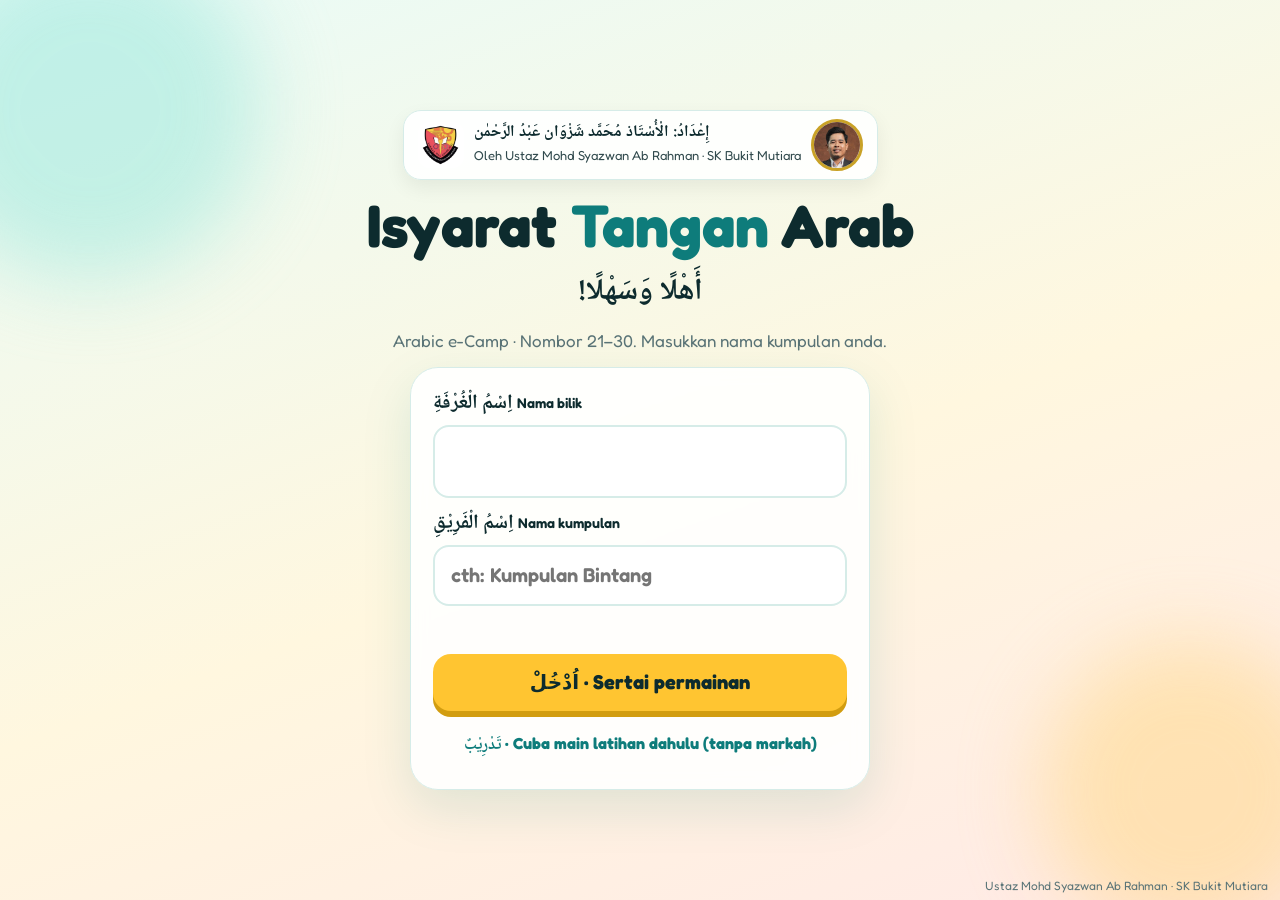
==== index.html @ 4a8fffb6 "Reka bentuk elegan, litar lumba, gambar Ustaz, arahan Arab Co-Authored-By: Claude Opus 5.5 <noreply@" ====
<!DOCTYPE html>
<html lang="ms">
<head>
<meta charset="utf-8">
<meta name="viewport" content="width=device-width,initial-scale=1,viewport-fit=cover">
<meta name="apple-mobile-web-app-capable" content="yes">
<title>Isyarat Tangan Arab</title>
<link href="https://fonts.googleapis.com/css2?family=Fredoka:wght@500;600;700&family=Noto+Naskh+Arabic:wght@600;700&display=swap" rel="stylesheet">
<style>
:root{--ink:#0d2b2e;--teal:#0e7c7b;--teal2:#14a3a0;--sun:#ffc531;--coral:#ff5d5d;--ok:#1fb86a;--line:#d6ece8;--mut:#5a7477;--sky:#3d7bfd}
*{box-sizing:border-box;min-width:0;-webkit-tap-highlight-color:transparent}
html,body{margin:0;height:100%;overflow:hidden}
body{background:linear-gradient(160deg,#e9fbf7 0%,#fff7df 55%,#ffe9e6 100%);color:var(--ink);font:17px/1.45 Fredoka,system-ui,sans-serif;user-select:none;-webkit-user-select:none}
button{font:inherit;cursor:pointer;border:0;color:inherit}
.ar{font-family:"Noto Naskh Arabic","Geeza Pro",serif;direction:rtl;font-weight:700}
.scr{position:fixed;inset:0;display:none;padding:env(safe-area-inset-top) env(safe-area-inset-right) env(safe-area-inset-bottom) env(safe-area-inset-left)}
.scr.on{display:flex;flex-direction:column;animation:fade .4s ease}
@keyframes fade{from{opacity:0;transform:scale(.98)}}
.center{flex:1;display:flex;flex-direction:column;align-items:center;justify-content:center;text-align:center;padding:20px;gap:14px;overflow:auto}
.blob{position:fixed;border-radius:50%;filter:blur(40px);opacity:.55;z-index:-1;animation:drift 14s ease-in-out infinite alternate}
@keyframes drift{to{transform:translate(40px,-30px) scale(1.15)}}
.logo{font-size:clamp(34px,6vw,60px);font-weight:700;line-height:1.05;margin:0}
.logo span{color:var(--teal)}
.sub{color:var(--mut);margin:0;max-width:520px}
.card{background:#ffffffe6;border:1px solid var(--line);border-radius:28px;padding:22px;box-shadow:0 18px 50px #0e7c7b22;width:min(460px,100%);display:grid;gap:12px;backdrop-filter:blur(8px)}
label{font-weight:600;text-align:left;display:grid;gap:6px}
input{font:inherit;font-size:20px;padding:14px 16px;border-radius:16px;border:2px solid var(--line);background:#fff;width:100%;text-transform:none}
input:focus{outline:3px solid var(--sun);border-color:var(--sun)}
#inBilik{text-transform:uppercase;letter-spacing:3px;text-align:center;font-weight:700;font-size:28px}
.btn{background:var(--teal);color:#fff;border-radius:18px;padding:14px 26px;min-height:56px;font-weight:700;font-size:20px;box-shadow:0 6px 0 #09595a;transition:transform .08s}
.btn:active{transform:translateY(4px);box-shadow:0 2px 0 #09595a}
.btn.sun{background:var(--sun);color:var(--ink);box-shadow:0 6px 0 #d29d10}
.btn.link{background:none;box-shadow:none;color:var(--teal);font-size:16px;min-height:44px;padding:6px}
.err{color:var(--coral);font-weight:600;min-height:24px}
.chip{display:inline-flex;gap:8px;align-items:center;background:#fff;border:1px solid var(--line);border-radius:999px;padding:6px 14px;font-weight:600}
/* waiting */
.wait-cam{width:min(420px,90vw);aspect-ratio:4/3;border-radius:24px;overflow:hidden;position:relative;background:#0d2b2e;box-shadow:0 14px 40px #0003}
.pulse{width:14px;height:14px;border-radius:50%;background:var(--ok);animation:pl 1.2s infinite}
@keyframes pl{50%{transform:scale(1.6);opacity:.4}}
.howto{display:grid;grid-template-columns:repeat(3,minmax(0,1fr));gap:10px;width:min(720px,100%)}
.howto div{background:#fff;border-radius:20px;padding:12px;border:1px solid var(--line);font-size:15px}
.howto b{display:block;font-size:17px}
.howto i{font-style:normal;font-size:34px;display:block}
/* play */
.hud{display:flex;gap:8px;align-items:center;padding:10px 12px;flex-wrap:wrap}
.hud .chip b{color:var(--teal)}
.tbar{flex:1;min-width:120px;height:14px;border-radius:999px;background:#ffffffaa;overflow:hidden;border:1px solid var(--line)}
.tbar i{display:block;height:100%;width:100%;background:linear-gradient(90deg,var(--ok),var(--teal2));transition:width .12s linear}
.tbar.low i{background:linear-gradient(90deg,var(--coral),#ff9a5d)}
.iconbtn{background:#fff;border:1px solid var(--line);border-radius:14px;min-width:46px;min-height:44px;font-size:20px}
.stagewrap{flex:1;padding:0 12px 12px;display:flex;min-height:0}
#stage{position:relative;flex:1;border-radius:28px;overflow:hidden;background:#0d2b2e;box-shadow:0 18px 50px #0003;touch-action:none}
#stage video{position:absolute;inset:0;width:100%;height:100%;object-fit:cover;transform:scaleX(-1);opacity:.92}
#stage canvas{position:absolute;inset:0;width:100%;height:100%;pointer-events:none}
#stage::after{content:"";position:absolute;inset:0;pointer-events:none;background:radial-gradient(ellipse at center,transparent 55%,#0d2b2e55 100%)}
#layer{position:absolute;inset:0;z-index:2}
.qtop{position:absolute;left:50%;top:12px;transform:translateX(-50%);background:#fffffff0;border-radius:24px;padding:10px 22px;text-align:center;box-shadow:0 10px 30px #0003;max-width:92%;animation:drop .45s cubic-bezier(.3,1.5,.6,1)}
@keyframes drop{from{transform:translate(-50%,-30px);opacity:0}}
.qtop .lbl{font-size:15px;font-weight:600;color:var(--mut);display:flex;gap:8px;justify-content:center;align-items:center}
.qtop .lbl em{font-style:normal;background:var(--sun);color:var(--ink);border-radius:999px;padding:1px 10px}
.qtop .ar{font-size:clamp(30px,4.8vw,52px);line-height:1.35}
.qtop .num{font-size:clamp(48px,8vw,84px);font-weight:700;color:var(--teal);line-height:1}
.qtop .rm{color:var(--mut);font-size:16px}
.say{background:#e6f6f3;color:var(--teal);border-radius:999px;padding:4px 14px;min-height:38px;font-weight:600;font-size:15px;margin-top:4px}
/* abcd */
.abcd{position:absolute;left:3%;right:3%;bottom:3%;display:grid;grid-template-columns:repeat(2,minmax(0,1fr));gap:2.2%}
.op{background:#ffffffeb;border:4px solid #ffffff;border-radius:22px;padding:8px 12px;display:flex;align-items:center;gap:12px;box-shadow:0 8px 20px #0003;transition:transform .15s,border-color .15s;min-height:clamp(70px,13vh,110px)}
.op .k{flex:none;width:clamp(50px,7vw,70px);height:clamp(50px,7vw,70px);border-radius:16px;background:var(--c);color:#fff;display:grid;place-items:center;font-weight:700;line-height:1;text-align:center;font-size:clamp(22px,3vw,30px)}
.op .k small{display:block;font-size:12px;font-weight:600}
.op .ar{flex:1;font-size:clamp(22px,3.2vw,36px);text-align:center;line-height:1.3}
.op.hv{transform:scale(1.05);border-color:var(--sun)}
.op.good{border-color:var(--ok);background:#e8faf0;transform:scale(1.06)}
.op.bad{border-color:var(--coral);background:#fff0f0}
.op.dim{opacity:.35}
.holdbub{position:absolute;right:16px;top:50%;transform:translateY(-70%);width:110px;height:110px}
.holdbub .n{position:absolute;inset:0;display:grid;place-items:center;font-size:44px;font-weight:700;color:#fff;text-shadow:0 2px 6px #0007}
.downtip{position:absolute;left:50%;top:46%;transform:translate(-50%,-50%);background:var(--sun);border-radius:999px;padding:10px 22px;font-weight:700;font-size:20px;box-shadow:0 8px 20px #0003;white-space:nowrap;animation:bob 1s ease-in-out infinite alternate}
@keyframes bob{to{transform:translate(-50%,-40%)}}
/* drag */
.box{position:absolute;border:5px dashed #ffffffdd;border-radius:28px;background:#0e7c7b55;display:grid;place-items:center;text-align:center;color:#fff;font-weight:700;transition:background .2s,transform .2s;backdrop-filter:blur(2px)}
.box.hot{background:#ffc53188;transform:scale(1.05);border-color:var(--sun)}
.box.good{background:#1fb86aaa;border-style:solid}
.box.bad{background:#ff5d5daa;border-style:solid}
.box span{font-size:16px;opacity:.95}
.dcard{position:absolute;border-radius:22px;background:linear-gradient(160deg,#fff,#eef8f6);border:4px solid #fff;box-shadow:0 10px 24px #0004;display:grid;place-items:center;font-weight:700;color:var(--teal);transform:translate(-50%,-50%);transition:box-shadow .15s}
.dcard.grab{box-shadow:0 20px 40px #0006;border-color:var(--sun);transition:none;z-index:5}
.dcard.back{transition:left .35s cubic-bezier(.3,1.4,.6,1),top .35s cubic-bezier(.3,1.4,.6,1)}
/* balloons */
.bal{position:absolute;transform:translate(-50%,-50%);will-change:left,top}
.bal svg{display:block;width:100%;height:auto;overflow:visible}
.bal b{position:absolute;left:0;right:0;top:30%;text-align:center;color:#fff;font-weight:700;text-shadow:0 2px 4px #0005}
.bal.pop{animation:pop .3s ease-out forwards}
@keyframes pop{to{transform:translate(-50%,-50%) scale(1.8);opacity:0}}
.bal.glow svg{filter:drop-shadow(0 0 14px #fff) drop-shadow(0 0 22px var(--sun))}
#cur{position:absolute;width:46px;height:46px;margin:-23px 0 0 -23px;border-radius:50%;border:5px solid var(--sun);background:#ffc53133;z-index:6;pointer-events:none;transition:transform .1s,background .1s;display:none}
#cur.pinch{transform:scale(.65);background:var(--coral);border-color:#fff}
.tips2{position:absolute;left:50%;bottom:12px;transform:translateX(-50%);background:#0d2b2ecc;color:#fff;border-radius:999px;padding:6px 16px;font-size:15px;white-space:nowrap}
/* feedback */
.fbk{position:absolute;inset:0;display:grid;place-items:center;z-index:8;pointer-events:none}
.fbk div{background:#fff;border-radius:30px;padding:18px 34px;text-align:center;box-shadow:0 20px 60px #0005;animation:zoom .5s cubic-bezier(.3,1.6,.6,1)}
@keyframes zoom{from{transform:scale(.3);opacity:0}}
.fbk h2{margin:0;font-size:clamp(36px,6vw,60px);line-height:1}
.fbk .ok{color:var(--ok)}.fbk .no{color:var(--coral)}
.fbk .fms{font-size:18px;font-weight:600;color:var(--mut)}
.qtop .ms{font-size:14px;color:var(--mut);margin-top:-2px}
.fbk p{margin:6px 0 0;font-size:20px;color:var(--mut)}
.count{position:absolute;inset:0;display:grid;place-items:center;z-index:9;background:#0d2b2e99}
.count b{font-size:min(40vw,240px);color:#fff;font-weight:700;text-shadow:0 10px 40px #0008;animation:zoom .6s cubic-bezier(.3,1.6,.6,1)}
.camerr{position:absolute;inset:0;display:grid;place-items:center;color:#fff;text-align:center;padding:24px;z-index:1;font-size:18px}
/* end */
.trophy{font-size:110px;animation:bounce 1.2s ease-in-out infinite alternate}
@keyframes bounce{to{transform:translateY(-14px) rotate(-4deg)}}
.big{font-size:clamp(40px,8vw,72px);font-weight:700;color:var(--teal);line-height:1}
.rank{width:min(460px,100%);display:grid;gap:6px}
.rank div{display:flex;justify-content:space-between;background:#fff;border-radius:14px;padding:8px 14px;border:2px solid var(--line);font-weight:600}
.rank div.me{border-color:var(--sun);background:#fff8e1}
.cred{display:flex;align-items:center;gap:10px;text-align:left}.cred img{width:46px;height:46px;object-fit:contain;background:#fff;border-radius:12px;padding:3px}.cred b{display:block;font-size:15px;line-height:1.2}.cred span{font-size:13px;opacity:.85}
.credj{background:#ffffffe6;border:1px solid #d6ece8;border-radius:18px;padding:8px 14px;color:#0d2b2e;box-shadow:0 8px 20px #0001}
.cred .uimg{width:52px;height:52px;border-radius:50%;object-fit:cover;border:3px solid #c9a227;padding:0;background:none}
#fx{position:fixed;inset:0;pointer-events:none;z-index:20;width:100%;height:100%}
.brandz{position:fixed;right:12px;bottom:calc(6px + env(safe-area-inset-bottom));font-size:12px;color:var(--mut);z-index:1}
@media(max-width:700px){.howto{grid-template-columns:minmax(0,1fr)}}
@media(prefers-reduced-motion:reduce){*{animation:none!important}}
</style>
</head>
<body>
<div class="blob" style="width:340px;height:340px;background:#9ee8dc;left:-80px;top:-60px"></div>
<div class="blob" style="width:300px;height:300px;background:#ffd98a;right:-60px;bottom:-40px;animation-delay:-5s"></div>
<canvas id="fx"></canvas>

<!-- SERTAI -->
<section class="scr on" id="sJoin"><div class="center">
  <div class="cred credj"><img src="lencana.png" alt="Lencana SK Bukit Mutiara" onerror="this.style.display='none'"><div><b class="ar" style="font-size:16px">إِعْدَادُ: الْأُسْتَاذ مُحَمَّد شَزْوَان عَبْدُ الرَّحْمٰن</b><span>Oleh Ustaz Mohd Syazwan Ab Rahman · SK Bukit Mutiara</span></div><img src="ustaz.jpg" alt="Ustaz Mohd Syazwan Ab Rahman" class="uimg" onerror="this.style.display='none'"></div>
  <p class="logo">Isyarat <span>Tangan</span> Arab</p>
  <p class="ar" style="font-size:30px;margin:0">أَهْلًا وَسَهْلًا!</p>
  <p class="sub">Arabic e-Camp · Nombor 21–30. Masukkan nama kumpulan anda.</p>
  <form class="card" id="fJoin">
    <label><span><span class="ar" style="font-size:20px">اِسْمُ الْغُرْفَةِ</span> <small>Nama bilik</small></span><input id="inBilik" maxlength="12" autocomplete="off" required></label>
    <label><span><span class="ar" style="font-size:20px">اِسْمُ الْفَرِيْقِ</span> <small>Nama kumpulan</small></span><input id="inNama" maxlength="20" autocomplete="off" placeholder="cth: Kumpulan Bintang" required></label>
    <div class="err" id="joinErr"></div>
    <button class="btn sun" id="btnJoin" type="submit">اُدْخُلْ · Sertai permainan</button>
    <button class="btn link" type="button" id="btnDemo"><span class="ar">تَدْرِيْبٌ</span> · Cuba main latihan dahulu (tanpa markah)</button>
  </form>
</div></section>

<!-- MENUNGGU -->
<section class="scr" id="sWait"><div class="center">
  <span class="chip"><span class="pulse"></span> <span id="wName"></span> sudah sertai bilik <b id="wBilik"></b></span>
  <h2 class="ar" style="margin:0;font-size:clamp(30px,4.5vw,44px)">اِنْتَظِرْ مِنْ فَضْلِكَ…</h2><p class="sub" style="margin-top:-8px">Tunggu cikgu tekan MULA</p>
  <div class="wait-cam" id="waitCam"></div>
  <p class="sub" id="waitMsg">Sambil menunggu, cuba gerakkan tangan di depan kamera.</p>
  <div class="howto">
    <div><i>☝️✌️</i><b>Soalan ABCD</b>Angkat jari: 1 = A, 2 = B, 3 = C, 4 = D. Tahan sehingga bulatan penuh.</div>
    <div><i>🤏</i><b>Seret ke kotak</b>Cubit ibu jari &amp; telunjuk untuk pegang kad. Bawa ke kotak, kemudian lepaskan.</div>
    <div><i>🎈</i><b>Pecah belon</b>Sentuh belon yang betul dengan hujung jari telunjuk.</div>
  </div>
</div></section>

<!-- MAIN -->
<section class="scr" id="sPlay">
  <div class="hud">
    <span class="chip"><span class="ar">السُّؤَالُ</span> <small>Soalan</small> <b id="hQ">1</b>/<span id="hN">12</span></span>
    <span class="chip"><span class="ar">النِّقَاطُ</span> <small>Mata</small> <b id="hS">0</b></span>
    <span class="chip" id="hStreak" hidden>🔥 <b id="hSt">0</b></span>
    <div class="tbar" id="tbar"><i></i></div>
    <button class="iconbtn" id="bMus" aria-label="Muzik">🎵</button>
  </div>
  <div class="stagewrap"><div id="stage">
    <div class="camerr" id="camErr" hidden></div>
    <canvas id="ov"></canvas>
    <div id="layer"></div>
    <div id="cur"></div>
  </div></div>
</section>

<!-- TAMAT -->
<section class="scr" id="sEnd"><div class="center">
  <div class="trophy" id="eIcon">🏆</div>
  <h2 style="margin:0;font-size:clamp(28px,5vw,44px)" id="eTitle">Tahniah!</h2>
  <div class="big" id="eScore">0</div>
  <p class="sub" id="eSub"></p>
  <div class="rank" id="eRank"></div>
  <p class="sub" id="eNote">Lihat papan markah di hadapan kelas!</p>
</div></section>
<div class="brandz">Ustaz Mohd Syazwan Ab Rahman · SK Bukit Mutiara</div>

<script>
{
/* ================= ASAS ================= */
const $=s=>document.querySelector(s);
const esc=s=>String(s).replace(/[&<>"']/g,c=>({'&':'&amp;','<':'&lt;','>':'&gt;','"':'&quot;',"'":'&#39;'}[c]));
const show=id=>document.querySelectorAll('.scr').forEach(s=>s.classList.toggle('on',s.id===id));
const Q_TIME=25; // saat setiap soalan

const RAW=[[21,"وَاحِدٌ وَعِشْرُونَ","wahid wa 'isyrun"],[22,"اِثْنَانِ وَعِشْرُونَ","ithnan wa 'isyrun"],[23,"ثَلَاثَةٌ وَعِشْرُونَ","thalathah wa 'isyrun"],[24,"أَرْبَعَةٌ وَعِشْرُونَ","arba'ah wa 'isyrun"],[25,"خَمْسَةٌ وَعِشْرُونَ","khamsah wa 'isyrun"],[26,"سِتَّةٌ وَعِشْرُونَ","sittah wa 'isyrun"],[27,"سَبْعَةٌ وَعِشْرُونَ","sab'ah wa 'isyrun"],[28,"ثَمَانِيَةٌ وَعِشْرُونَ","thamaniyah wa 'isyrun"],[29,"تِسْعَةٌ وَعِشْرُونَ","tis'ah wa 'isyrun"],[30,"ثَلَاثُونَ","thalathun"]];
const POOL=RAW.map(([n,ar,rm])=>({n,ar,rm,say:ar.replace(/[ً-ْ]/g,'')}));

function rng(seed){let a=seed>>>0||1;return()=>{a|=0;a=a+0x6D2B79F5|0;let t=Math.imul(a^a>>>15,1|a);t=t+Math.imul(t^t>>>7,61|t)^t;return((t^t>>>14)>>>0)/4294967296}}
function buildQs(seed,count){
  const R=rng(seed),sh=a=>{a=a.slice();for(let i=a.length-1;i>0;i--){const j=Math.floor(R()*(i+1));[a[i],a[j]]=[a[j],a[i]]}return a};
  let p=[];while(p.length<count)p=p.concat(sh(POOL));p=p.slice(0,count);
  for(let i=1;i<p.length;i++)if(p[i].n===p[i-1].n){const j=(i+1)%p.length;[p[i],p[j]]=[p[j],p[i]]}
  const T=['abcd','seret','belon'];
  return p.map((a,i)=>{
    const type=T[i%3],k={abcd:3,seret:2,belon:4}[type];
    const o=POOL.filter(d=>d.n!==a.n),near=sh(o.filter(d=>Math.abs(d.n-a.n)<=3)),far=sh(o.filter(d=>Math.abs(d.n-a.n)>3));
    return {type,ans:a,opts:sh([a,...near.concat(far).slice(0,k)])};
  });
}
window.__buildQs=buildQs;

/* ================= BUNYI & MUZIK ================= */
let ac=null,master,musG,musOn=true,musT=null,step=0,nextT=0,noiseBuf=null;
function audio(){if(!ac){try{ac=new (window.AudioContext||window.webkitAudioContext)();master=ac.createGain();master.connect(ac.destination);musG=ac.createGain();musG.gain.value=.5;musG.connect(master);
  noiseBuf=ac.createBuffer(1,ac.sampleRate*.3,ac.sampleRate);const d=noiseBuf.getChannelData(0);for(let i=0;i<d.length;i++)d[i]=Math.random()*2-1}catch(e){ac=null}}
  if(ac&&ac.state==='suspended')ac.resume().catch(()=>{});return ac}
function tone(f,d,type='sine',v=.2,at=0,dest,slide){if(!audio())return;const t=ac.currentTime+Math.max(0,at),o=ac.createOscillator(),g=ac.createGain();o.type=type;o.frequency.setValueAtTime(f,t);if(slide)o.frequency.exponentialRampToValueAtTime(slide,t+d);g.gain.setValueAtTime(0,t);g.gain.linearRampToValueAtTime(v,t+.008);g.gain.exponentialRampToValueAtTime(.0008,t+d);o.connect(g);g.connect(dest||master);o.start(t);o.stop(t+d+.05)}
function noise(d,v,freq,at=0,dest){if(!audio())return;const t=ac.currentTime+Math.max(0,at),s=ac.createBufferSource(),f=ac.createBiquadFilter(),g=ac.createGain();s.buffer=noiseBuf;f.type='bandpass';f.frequency.value=freq;f.Q.value=1.2;g.gain.setValueAtTime(v,t);g.gain.exponentialRampToValueAtTime(.0008,t+d);s.connect(f);f.connect(g);g.connect(dest||master);s.start(t);s.stop(t+d+.02)}
const SFX={
 tap(){tone(660,.08,'triangle',.12)},
 blip(){tone(900,.05,'sine',.07)},
 grab(){tone(500,.08,'triangle',.15,0,null,800)},
 drop(){tone(300,.15,'sine',.2,0,null,150)},
 pop(){noise(.18,.6,1800);tone(900,.1,'square',.06,0,null,200)},
 ok(){[784,988,1319].forEach((f,i)=>tone(f,.28,'triangle',.22,i*.08));tone(1568,.5,'sine',.12,.24)},
 no(){tone(260,.25,'sawtooth',.12,0,null,180);tone(180,.4,'sawtooth',.12,.16,null,120)},
 tick(){tone(1200,.05,'square',.05)},
 beep(hi){tone(hi?1046:523,hi?.5:.2,'triangle',.25)},
 streak(){[523,659,784,1047,1319].forEach((f,i)=>tone(f,.18,'square',.07,i*.05))},
 win(){[[523,0],[659,.15],[784,.3],[1047,.45],[784,.62],[1047,.75]].forEach(([f,t])=>{tone(f,.35,'triangle',.22,t);tone(f/2,.35,'sine',.1,t)});tone(1319,.9,'triangle',.2,.9)}
};
/* muzik latar gaya Arab (maqam Hijaz) + darbuka */
const MEL=[62,63,66,67,69,0,67,66,63,62,0,0,69,70,69,67,66,67,63,62,62,63,66,67,69,72,70,69,67,66,63,62];
const DRUM='D..tD.t.D..tD.tt';
const midi=m=>440*Math.pow(2,(m-69)/12);
function musicTick(){if(!ac)return;while(nextT<ac.currentTime+.3){const t=nextT-ac.currentTime,m=MEL[Math.floor(step/2)%MEL.length],dr=DRUM[step%16];
  if(step%2===0&&m)tone(midi(m),.3,'triangle',.055,t,musG);
  if(step%8===0)tone(midi(38),.35,'sine',.14,t,musG,midi(36));
  if(dr==='D')tone(110,.2,'sine',.22,t,musG,55);if(dr==='t')noise(.06,.18,3200,t,musG);
  nextT+=.135;step++}}
function music(on){clearInterval(musT);musT=null;if(on&&musOn&&audio()){nextT=ac.currentTime+.05;musT=setInterval(musicTick,80)}}
let arVoice=null;function lv(){try{arVoice=speechSynthesis.getVoices().find(v=>/^ar/i.test(v.lang))||null}catch(e){}}
try{speechSynthesis.onvoiceschanged=lv;lv()}catch(e){}
const PRAISE=['أحسنت','ممتاز','صحيح','جيد جدا'];
function speakQ(t,rate){try{speechSynthesis.cancel();const u=new SpeechSynthesisUtterance(t);u.lang='ar-SA';if(arVoice)u.voice=arVoice;u.rate=rate||1;speechSynthesis.speak(u)}catch(e){}}
function speak(d){try{speechSynthesis.cancel();const u=new SpeechSynthesisUtterance(d.say);u.lang='ar-SA';if(arVoice)u.voice=arVoice;u.rate=.8;speechSynthesis.speak(u)}catch(e){}}

/* ================= KONFETI ================= */
const fx=$('#fx'),fc=fx.getContext('2d');let parts=[],raf=0;
function burst(n=70,x=innerWidth/2,y=innerHeight*.45){fx.width=innerWidth;fx.height=innerHeight;const c=['#0e7c7b','#ffc531','#ff5d5d','#14a3a0','#3d7bfd','#9b51e0'];for(let i=0;i<n;i++)parts.push({x,y,vx:(Math.random()-.5)*15,vy:-Math.random()*13-3,s:Math.random()*8+5,c:c[i%6],r:Math.random()*6,l:80+Math.random()*40});if(!raf)raf=requestAnimationFrame(dfx)}
function dfx(){fc.clearRect(0,0,fx.width,fx.height);parts=parts.filter(p=>p.l-->0);parts.forEach(p=>{p.vy+=.35;p.x+=p.vx;p.y+=p.vy;p.r+=.12;fc.save();fc.translate(p.x,p.y);fc.rotate(p.r);fc.fillStyle=p.c;fc.fillRect(-p.s/2,-p.s/4,p.s,p.s/2);fc.restore()});raf=parts.length?requestAnimationFrame(dfx):0}

/* ================= KAMERA & PENGESAN TANGAN ================= */
const vid=document.createElement('video');vid.setAttribute('playsinline','');vid.muted=true;vid.autoplay=true;
const stage=$('#stage'),ov=$('#ov'),oc=ov.getContext('2d'),layer=$('#layer'),curEl=$('#cur');
let landmarker=null,camReady=false,camTried=null,touchMode=false,lastVT=-1;
const D=(l,a,b)=>Math.hypot(l[a].x-l[b].x,l[a].y-l[b].y);
function countHand(l){const size=D(l,0,9)||1e-6;let c=0;for(const[t,p]of[[8,6],[12,10],[16,14],[20,18]])if(D(l,0,t)>D(l,0,p)*1.12)c++;if(D(l,4,5)/size>.55&&D(l,4,9)>D(l,3,9)*1.05&&D(l,4,17)>D(l,3,17))c++;return c}
window.__countHand=countHand;
async function initCam(){
  if(camTried)return camTried;
  camTried=(async()=>{
    try{const st=await navigator.mediaDevices.getUserMedia({video:{facingMode:'user',width:{ideal:960},height:{ideal:720}},audio:false});vid.srcObject=st;await vid.play()}
    catch(e){return failCam('Kamera tidak dapat dibuka. Benarkan kamera (Tetapan › Safari › Kamera › Benarkan), kemudian muat semula. Buat masa ini, jawab dengan sentuh skrin.')}
    try{
      const V=await import('https://cdn.jsdelivr.net/npm/@mediapipe/tasks-vision@0.10.14/vision_bundle.mjs');
      const fs=await V.FilesetResolver.forVisionTasks('https://cdn.jsdelivr.net/npm/@mediapipe/tasks-vision@0.10.14/wasm');
      const o=d=>({baseOptions:{modelAssetPath:'https://storage.googleapis.com/mediapipe-models/hand_landmarker/hand_landmarker/float16/1/hand_landmarker.task',delegate:d},runningMode:'VIDEO',numHands:2,minHandDetectionConfidence:.55,minHandPresenceConfidence:.55,minTrackingConfidence:.5});
      try{landmarker=await V.HandLandmarker.createFromOptions(fs,o('GPU'))}catch(e){landmarker=await V.HandLandmarker.createFromOptions(fs,o('CPU'))}
    }catch(e){return failCam('Pengesan tangan gagal dimuatkan (semak internet). Buat masa ini, jawab dengan sentuh skrin.')}
    camReady=true;return true;
  })();
  return camTried;
}
function failCam(msg){touchMode=true;$('#camErr').hidden=false;$('#camErr').textContent=msg;$('#waitMsg').textContent=msg;return false}
function mountVideo(host){if(vid.parentNode!==host)host.prepend(vid)}

/* koordinat: video dicerminkan & object-fit:cover */
function toStage(p){const W=stage.clientWidth,H=stage.clientHeight,vw=vid.videoWidth||640,vh=vid.videoHeight||480,s=Math.max(W/vw,H/vh),dx=(W-vw*s)/2,dy=(H-vh*s)/2;return {x:W-(p.x*vw*s+dx),y:p.y*vh*s+dy}}
const LINKS=[[0,1],[1,2],[2,3],[3,4],[0,5],[5,6],[6,7],[7,8],[5,9],[9,10],[10,11],[11,12],[9,13],[13,14],[14,15],[15,16],[13,17],[17,18],[18,19],[19,20],[0,17]];
const inp={seen:false,count:0,pinch:false,cur:{x:0,y:0},tips:[],last:0};
function readHands(hands,now){
  inp.count=hands.reduce((s,h)=>s+countHand(h),0);
  inp.tips=hands.map(h=>toStage(h[8]));
  if(hands.length){
    const l=hands[0],r=D(l,4,8)/(D(l,0,9)||1e-6);
    if(!inp.pinch&&r<.3)inp.pinch=true;else if(inp.pinch&&r>.45)inp.pinch=false;
    const m=toStage({x:(l[4].x+l[8].x)/2,y:(l[4].y+l[8].y)/2});
    if(!inp.seen){inp.cur=m}else{inp.cur.x+=(m.x-inp.cur.x)*.55;inp.cur.y+=(m.y-inp.cur.y)*.55}
    inp.seen=true;inp.last=now;
  }else if(now-inp.last>400){inp.seen=false;inp.pinch=false;inp.count=0}
}
function drawHands(hands){
  const W=stage.clientWidth,H=stage.clientHeight;if(ov.width!==W)ov.width=W;if(ov.height!==H)ov.height=H;oc.clearRect(0,0,W,H);
  hands.forEach(l=>{const P=l.map(toStage);oc.strokeStyle='#ffffffcc';oc.lineWidth=4;oc.lineCap='round';
    LINKS.forEach(([a,b])=>{oc.beginPath();oc.moveTo(P[a].x,P[a].y);oc.lineTo(P[b].x,P[b].y);oc.stroke()});
    P.forEach((p,i)=>{const tip=[4,8,12,16,20].includes(i);oc.fillStyle=tip?'#ffc531':'#fff';oc.beginPath();oc.arc(p.x,p.y,tip?7:4,0,7);oc.fill()})});
}
/* sentuh skrin: hanya bila kamera gagal */
stage.addEventListener('pointerdown',e=>{if(!touchMode)return;const r=stage.getBoundingClientRect();inp.cur={x:e.clientX-r.left,y:e.clientY-r.top};inp.tips=[{...inp.cur}];inp.seen=true;inp.pinch=true;inp.tap=true});
stage.addEventListener('pointermove',e=>{if(!touchMode||!inp.pinch)return;const r=stage.getBoundingClientRect();inp.cur={x:e.clientX-r.left,y:e.clientY-r.top};inp.tips=[{...inp.cur}]});
addEventListener('pointerup',()=>{if(touchMode){inp.pinch=false;inp.seen=false;inp.tips=[]}});

let ctl=null; // pengawal soalan semasa
function frame(now){
  if(camReady&&vid.readyState>=2&&vid.currentTime!==lastVT){
    lastVT=vid.currentTime;let res=null;
    try{res=landmarker.detectForVideo(vid,now)}catch(e){}
    const hands=window.__fakeHands||(res&&res.landmarks)||[];
    readHands(hands,now);drawHands(hands);
  }else if(window.__fakeHands){readHands(window.__fakeHands,now)}
  const showCur=ctl&&ctl.cursor&&inp.seen&&!touchMode;
  curEl.style.display=showCur?'block':'none';
  if(showCur){curEl.style.left=inp.cur.x+'px';curEl.style.top=inp.cur.y+'px';curEl.classList.toggle('pinch',inp.pinch)}
  if(ctl&&!ctl.done){try{ctl.update(now)}catch(e){console.error(e)}}
  inp.tap=false;
  requestAnimationFrame(frame);
}
requestAnimationFrame(frame);

/* ================= SAMBUNGAN PELAYAN ================= */
const qs=new URLSearchParams(location.search);
let API=qs.get('api')||'';try{if(API)localStorage.setItem('ita-api',API);else API=localStorage.getItem('ita-api')||''}catch(e){}
async function api(params){
  if(!API)throw new Error('Tiada pautan papan markah. Imbas QR di papan markah cikgu.');
  const ctrl=new AbortController(),to=setTimeout(()=>ctrl.abort(),12000);
  try{const r=await fetch(API+(API.includes('?')?'&':'?')+new URLSearchParams(params),{signal:ctrl.signal,redirect:'follow'});return await r.json()}finally{clearTimeout(to)}
}
let S=null; // sesi: {bilik,id,nama,seed,n,i,skor,betul,demo}
const save=()=>{try{if(S&&!S.demo)localStorage.setItem('ita-sesi',JSON.stringify(S))}catch(e){}};
let sending=false,pending=false;
async function pushScore(){
  if(!S||S.demo)return;if(sending){pending=true;return}
  sending=true;pending=false;
  try{await api({action:'score',bilik:S.bilik,id:S.id,skor:S.skor,betul:S.betul,dijawab:S.i,selesai:S.i>=S.n?1:0,rekod:S.rekod||''})}catch(e){pending=true}
  sending=false;if(pending)setTimeout(pushScore,1500);
}

/* ================= SERTAI & TUNGGU ================= */
$('#inBilik').value=(qs.get('bilik')||'').toUpperCase();
if($('#inBilik').value)setTimeout(()=>$('#inNama').focus(),300);
(function resume(){try{const o=JSON.parse(localStorage.getItem('ita-sesi')||'null');if(o&&o.bilik&&(!qs.get('bilik')||qs.get('bilik').toUpperCase()===o.bilik)&&o.i<o.n){S=o;$('#inBilik').value=o.bilik;$('#inNama').value=o.nama;$('#btnJoin').textContent='Sambung semula sebagai '+o.nama}}catch(e){}})();
$('#fJoin').onsubmit=async e=>{
  e.preventDefault();audio();SFX.tap();initCam();
  const bilik=$('#inBilik').value.trim().toUpperCase(),nama=$('#inNama').value.trim();
  if(!/^[A-Z0-9]{3,12}$/.test(bilik))return $('#joinErr').textContent='Semak nama bilik (cth: QAMAR27).';
  if(!nama)return $('#joinErr').textContent='Tulis nama kumpulan.';
  $('#btnJoin').disabled=true;$('#joinErr').textContent='Menyambung…';
  try{
    if(!(S&&S.bilik===bilik&&S.nama===nama)){
      const r=await api({action:'join',bilik,kumpulan:nama});
      if(!r.ok)throw new Error(r.err||'Gagal sertai');
      S={bilik,id:r.id,nama:r.nama||nama,n:0,i:0,skor:0,betul:0,streak:0};
    }
    $('#joinErr').textContent='';save();goWait();
  }catch(err){$('#joinErr').textContent=err.name==='AbortError'?'Sambungan lambat. Cuba lagi.':err.message}
  $('#btnJoin').disabled=false;
};
$('#btnDemo').onclick=()=>{audio();SFX.tap();initCam();S={demo:true,nama:'Latihan',n:9,i:0,skor:0,betul:0,streak:0,seed:Math.floor(Math.random()*1e9)};goWait(true)};
let pollT=null;
function goWait(demo){
  show('sWait');$('#wName').textContent=S.nama;$('#wBilik').textContent=S.demo?'LATIHAN':S.bilik;
  mountVideo($('#waitCam'));
  if(demo){$('#waitMsg').textContent='Mod latihan: bermula dalam 3 saat…';setTimeout(()=>startCountdown(1500),1500);return}
  clearInterval(pollT);pollT=setInterval(poll,1500);poll();
}
async function poll(){
  try{
    const r=await api({action:'state',bilik:S.bilik});
    if(!r.ok)return;
    if(r.status==='main'){clearInterval(pollT);S.seed=r.seed;S.n=r.soalan;save();
      if(S.i>0)return startPlay(); // sambung semula
      startCountdown(r.wait||0)}
    else if(r.status==='tamat'){clearInterval(pollT);finish(true)}
  }catch(e){}
}

/* ================= KIRA DETIK & MAIN ================= */
function startCountdown(waitMs){
  show('sPlay');mountVideo(stage);music(true);
  const ov2=document.createElement('div');ov2.className='count';stage.appendChild(ov2);
  const t0=performance.now()+Math.max(0,waitMs-3000);let last=null;
  (function tick(){
    const left=Math.ceil((t0+3000-performance.now())/1000);
    const v=left>3?'…':left>0?'٠١٢٣'[left]:'اِبْدَأْ!';
    if(v!==last){last=v;ov2.innerHTML=`<b class="ar">${v}</b>`;if(v.length===1&&v!=='…'){SFX.beep(false);speakQ({'٣':'ثلاثة','٢':'اثنان','١':'واحد'}[v],1.1)}else if(v!=='…'){SFX.beep(true);speakQ('ابدأ',1.1)}}
    if(performance.now()<t0+3600)requestAnimationFrame(tick);else{ov2.remove();startPlay()}
  })();
}
let qList=[],tId=null,playPoll=null;
function startPlay(){
  show('sPlay');mountVideo(stage);music(true);
  qList=buildQs(S.seed,S.n);$('#hN').textContent=S.n;
  if(!S.demo){clearInterval(playPoll);playPoll=setInterval(async()=>{try{const r=await api({action:'state',bilik:S.bilik});if(r.ok&&r.status==='tamat')finish(true)}catch(e){}},4000)}
  nextQ();
}
function hud(){$('#hQ').textContent=Math.min(S.i+1,S.n);$('#hS').textContent=S.skor;$('#hStreak').hidden=S.streak<2;$('#hSt').textContent=S.streak}
function startTimer(onEnd){clearInterval(tId);const end=performance.now()+Q_TIME*1000;let last=Q_TIME;const bar=$('#tbar');
  tId=setInterval(()=>{const left=Math.max(0,(end-performance.now())/1000);bar.firstElementChild.style.width=left/Q_TIME*100+'%';bar.classList.toggle('low',left<=5);const s=Math.ceil(left);if(s<last&&s<=3&&s>0)SFX.tick();last=s;if(left<=0){clearInterval(tId);onEnd()}},100);
  return()=>Math.max(0,(end-performance.now())/1000)}
function nextQ(){
  if(S.i>=S.n)return finish(false);
  hud();layer.innerHTML='';const q=qList[S.i];
  const left=startTimer(()=>ctl&&!ctl.done&&ctl.answer(null));
  ctl=({abcd:QAbcd,seret:QSeret,belon:QBelon})[q.type](q,(picked)=>result(q,picked,left()));
}
function result(q,picked,left){
  clearInterval(tId);
  const ok=picked===q.ans.n;S.i++;S.rekod=(S.rekod||'')+(ok?'1':'0');
  if(ok){S.betul++;S.streak++;const add=10+Math.round(left/5)+(S.streak>=3?5:0);S.skor+=add;SFX.ok();burst(80);if(S.streak>=3)setTimeout(SFX.streak,350);fb(true,`+${add} mata`+(S.streak>=3?' · 🔥 '+S.streak+' berturut':''))}
  else{S.streak=0;SFX.no();fb(false,`Jawapan: ${q.ans.n} = ${q.ans.rm}`,picked==null)}
  speakQ(ok?PRAISE[Math.floor(Math.random()*PRAISE.length)]:(picked==null?'انتهى الوقت':'خطأ'),1);setTimeout(()=>speak(q.ans),1100);
  hud();save();pushScore();
  setTimeout(nextQ,2600);
}
const OK_AR=[['صَحِيْحٌ!','Betul!'],['مُمْتَازٌ!','Cemerlang!'],['أَحْسَنْتَ!','Bagus!'],['جَيِّدٌ جِدًّا!','Sangat baik!']];
function fb(ok,txt,timeout){const d=document.createElement('div');d.className='fbk';const [ar,ms]=ok?OK_AR[Math.floor(Math.random()*OK_AR.length)]:(timeout?['اِنْتَهَى الْوَقْتُ!','Masa tamat!']:['خَطَأٌ!','Salah!']);d.innerHTML=`<div><h2 class="ar ${ok?'ok':'no'}">${ar}</h2><div class="fms">${ms}</div><p>${esc(txt)}</p></div>`;layer.appendChild(d)}
function qTop(html,label,tag){const [arL,msL]=label.split('|');const d=document.createElement('div');d.className='qtop';d.innerHTML=`<div class="lbl"><em>${tag}</em><span class="ar" style="font-size:22px;color:#0d2b2e">${arL}</span></div><div class="ms">${msL}</div>${html}`;layer.appendChild(d);return d}
function sayBtn(top,a){const b=document.createElement('button');b.className='say';b.innerHTML='🔊 <span class="ar">اِسْتَمِعْ</span> <small>Dengar</small>';b.onclick=e=>{e.stopPropagation();speak(a)};top.appendChild(b);setTimeout(()=>speak(a),300)}

/* ---------- JENIS 1: ABCD DENGAN JARI ---------- */
const COL=['#0e7c7b','#ff5d5d','#e5a500','#3d7bfd'];
function QAbcd(q,done){
  qTop(`<div class="num">${q.ans.n}</div>`,'اِخْتَرِ الْجَوَابَ الصَّحِيْحَ|Pilih jawapan yang betul · 1 jari = A, 2 = B, 3 = C, 4 = D','A B C D');
  const g=document.createElement('div');g.className='abcd';
  g.innerHTML=q.opts.map((o,i)=>`<div class="op" style="--c:${COL[i]}" data-i="${i}"><div class="k">${'ABCD'[i]}<small>${i+1} jari</small></div><div class="ar" lang="ar">${esc(o.ar)}</div></div>`).join('');
  layer.appendChild(g);const els=[...g.children];
  const bub=document.createElement('div');bub.className='holdbub';bub.innerHTML=`<svg viewBox="0 0 100 100"><circle cx="50" cy="50" r="42" fill="#0d2b2e88" stroke="#ffffff44" stroke-width="9"/><circle id="hr" cx="50" cy="50" r="42" fill="none" stroke="#ffc531" stroke-width="9" stroke-linecap="round" stroke-dasharray="263.9" stroke-dashoffset="263.9" transform="rotate(-90 50 50)"/></svg><div class="n" id="hn"></div>`;layer.appendChild(bub);
  const tip=document.createElement('div');tip.className='downtip';tip.innerHTML='✋ <span class="ar">أَنْزِلْ يَدَكَ</span> <small>Turunkan tangan</small>';
  const c={done:false,cursor:false,armed:touchMode,hv:null,hs:0,down:0};
  if(!c.armed)layer.appendChild(tip);
  const ring=bub.querySelector('#hr'),hn=bub.querySelector('#hn');
  if(touchMode)els.forEach((e,i)=>e.onclick=()=>c.answer(q.opts[i].n));
  c.answer=n=>{if(c.done)return;c.done=true;tip.remove();bub.remove();els.forEach((e,i)=>{e.classList.remove('hv');e.classList.add(q.opts[i].n===q.ans.n?'good':n===q.opts[i].n?'bad':'dim')});done(n)};
  c.update=now=>{
    if(!c.armed){if(!inp.seen||inp.count===0){c.down=c.down||now;if(now-c.down>350){c.armed=true;tip.remove()}}else c.down=0;return}
    const k=inp.seen?inp.count:0;hn.textContent=k?('ABCD'[k-1]||k):'';
    if(k<1||k>4){c.hv=null;ring.style.strokeDashoffset=263.9;els.forEach(e=>e.classList.remove('hv'));return}
    if(k!==c.hv){c.hv=k;c.hs=now;SFX.blip();els.forEach((e,i)=>e.classList.toggle('hv',i===k-1))}
    const p=Math.min(1,(now-c.hs)/1500);ring.style.strokeDashoffset=263.9*(1-p);
    if(p>=1)c.answer(q.opts[k-1].n);
  };
  return c;
}

/* ---------- JENIS 2: SERET KE KOTAK ---------- */
function QSeret(q,done){
  const W=stage.clientWidth,H=stage.clientHeight;
  const top=qTop(`<div class="ar" lang="ar">${esc(q.ans.ar)}</div><div class="rm">${esc(q.ans.rm)}</div>`,'اِسْحَبِ الرَّقْمَ الصَّحِيْحَ إِلَى الصُّنْدُوْقِ|Cubit &amp; seret nombor yang betul ke dalam kotak','SERET');sayBtn(top,q.ans);
  const box=document.createElement('div');box.className='box';
  const bw=Math.min(W*.34,300),bh=Math.min(H*.26,190),bx=(W-bw)/2,by=Math.max(top.offsetHeight+24,H*.30);
  Object.assign(box.style,{left:bx+'px',top:by+'px',width:bw+'px',height:bh+'px'});box.innerHTML='<span>📥 <span class="ar" style="font-size:22px">ضَعْ هُنَا</span><br>Letak di sini</span>';layer.appendChild(box);
  const cs=Math.min(W*.17,H*.24,150),cy=H-cs*.62-14;
  const cards=q.opts.map((o,i)=>{const el=document.createElement('div');el.className='dcard';const hx=W*(.2+.3*i);
    Object.assign(el.style,{width:cs+'px',height:cs+'px',left:hx+'px',top:cy+'px',fontSize:cs*.45+'px'});el.textContent=o.n;layer.appendChild(el);return {el,o,hx,hy:cy,x:hx,y:cy}});
  const hint=document.createElement('div');hint.className='tips2';hint.textContent=touchMode?'Sentuh & seret kad ke kotak':'🤏 Cubit ibu jari + telunjuk untuk pegang';layer.appendChild(hint);
  const c={done:false,cursor:true,held:null,needRelease:inp.pinch,t0:performance.now(),lost:0};
  const inBox=(x,y,pad=0)=>x>bx-pad&&x<bx+bw+pad&&y>by-pad&&y<by+bh+pad;
  const goBack=k=>{k.el.classList.remove('grab');k.el.classList.add('back');k.x=k.hx;k.y=k.hy;k.el.style.left=k.hx+'px';k.el.style.top=k.hy+'px';setTimeout(()=>k.el.classList.remove('back'),380)};
  c.answer=n=>{if(c.done)return;c.done=true;hint.remove();
    if(c.held)goBack(c.held);
    box.classList.remove('hot');box.classList.add(n===q.ans.n?'good':n==null?'bad':'bad');
    cards.forEach(k=>{if(k.o.n===q.ans.n&&n!==q.ans.n){k.el.style.borderColor='#1fb86a'}});
    done(n)};
  c.update=now=>{
    if(now-c.t0<500)return;
    if(c.needRelease){if(!inp.pinch)c.needRelease=false;return}
    if(!c.held){
      if(inp.pinch&&inp.seen){
        const pad=touchMode?6:cs*.25;
        const k=cards.find(k=>Math.abs(inp.cur.x-k.x)<cs/2+pad&&Math.abs(inp.cur.y-k.y)<cs/2+pad);
        if(k){c.held=k;k.el.classList.add('grab');SFX.grab()}else c.needRelease=true;
      }
      return;
    }
    const k=c.held;
    if(!inp.seen){if(!c.lost)c.lost=now;if(now-c.lost>500){c.held=null;goBack(k);box.classList.remove('hot')}return}
    c.lost=0;
    k.x=inp.cur.x;k.y=inp.cur.y;k.el.style.left=k.x+'px';k.el.style.top=k.y+'px';
    const over=inBox(k.x,k.y,12);box.classList.toggle('hot',over);
    if(!inp.pinch){
      c.held=null;k.el.classList.remove('grab');
      if(over){SFX.drop();k.x=bx+bw/2;k.y=by+bh/2;k.el.style.left=k.x+'px';k.el.style.top=k.y+'px';c.answer(k.o.n)}
      else{goBack(k);box.classList.remove('hot')}
    }
  };
  return c;
}

/* ---------- JENIS 3: PECAH BELON ---------- */
const BCOL=[['#ff6b6b','#c92a2a'],['#4dabf7','#1864ab'],['#ffd43b','#e67700'],['#69db7c','#2b8a3e'],['#b197fc','#6741d9']];
function balloonSVG(i){const [a,b]=BCOL[i%5];return `<svg viewBox="0 0 100 150"><defs><radialGradient id="bg${i}" cx="35%" cy="30%" r="70%"><stop offset="0" stop-color="#fff" stop-opacity=".9"/><stop offset=".25" stop-color="${a}"/><stop offset="1" stop-color="${b}"/></radialGradient></defs><path d="M50 108 Q47 125 53 135 Q58 145 50 150" stroke="#fff" stroke-width="2" fill="none" opacity=".8"/><ellipse cx="50" cy="55" rx="44" ry="52" fill="url(#bg${i})"/><path d="M44 106 L56 106 L50 98 Z" fill="${b}"/><ellipse cx="34" cy="32" rx="9" ry="14" fill="#fff" opacity=".45" transform="rotate(-20 34 32)"/></svg>`}
function QBelon(q,done){
  const W=stage.clientWidth,H=stage.clientHeight;
  const top=qTop(`<div class="ar" lang="ar">${esc(q.ans.ar)}</div><div class="rm">${esc(q.ans.rm)}</div>`,'فَجِّرِ الْبَالُوْنَ الصَّحِيْحَ|Pecahkan belon yang betul dengan jari telunjuk','BELON');sayBtn(top,q.ans);
  const hint=document.createElement('div');hint.className='tips2';hint.textContent=touchMode?'Sentuh belon yang betul':'☝️ Sentuh belon dengan hujung jari telunjuk';layer.appendChild(hint);
  const bw=Math.min(W*.15,H*.2,130),bh=bw*1.5,minY=top.offsetHeight+20+bh*.35,n=q.opts.length,speed=H/9;
  const bs=q.opts.map((o,i)=>{const el=document.createElement('div');el.className='bal';el.style.width=bw+'px';el.innerHTML=balloonSVG(i)+`<b style="font-size:${bw*.42}px">${o.n}</b>`;layer.appendChild(el);
    return {el,o,lane:W*((i+.5)/n),y:H+bh*(.5+i*.55),ph:Math.random()*6,dw:0,x:0}});
  const c={done:false,cursor:false,t0:performance.now(),lt:performance.now()};
  const place=b=>{b.el.style.left=b.x+'px';b.el.style.top=b.y+'px'};
  bs.forEach(b=>{b.x=b.lane;place(b)});
  c.answer=n=>{if(c.done)return;c.done=true;hint.remove();bs.forEach(b=>{if(b.o.n===q.ans.n&&n!==q.ans.n)b.el.classList.add('glow')});done(n)};
  c.update=now=>{
    const dt=Math.min(.05,(now-c.lt)/1000);c.lt=now;
    bs.forEach(b=>{if(b.popped)return;b.y-=speed*dt;b.x=b.lane+Math.sin(now/700+b.ph)*bw*.18;if(b.y<minY-bh){b.y=H+bh*.6}place(b)});
    if(now-c.t0<700)return;
    const tips=inp.seen?inp.tips:[];
    for(const b of bs){
      if(b.popped)continue;
      const hit=tips.some(t=>((t.x-b.x)/(bw*.5))**2+((t.y-(b.y-bh*.13))/(bw*.55))**2<1);
      if(hit){if(!b.dw)b.dw=now;if(touchMode||now-b.dw>160){b.popped=true;b.el.classList.add('pop');SFX.pop();burst(30,b.x+stage.getBoundingClientRect().left,b.y+stage.getBoundingClientRect().top);c.answer(b.o.n);return}}else b.dw=0;
    }
  };
  return c;
}

/* ================= TAMAT ================= */
let ended=false;
async function finish(byTeacher){
  if(ended)return;ended=true;
  clearInterval(tId);clearInterval(playPoll);clearInterval(pollT);if(ctl)ctl.done=true;ctl=null;music(false);
  show('sEnd');SFX.win();burst(160);setTimeout(()=>speakQ('مبروك',.9),900);
  const n=S.n||qList.length;
  $('#eTitle').innerHTML=byTeacher&&S.i<n?'<span class="ar">اِنْتَهَى الْوَقْتُ!</span><br><small style="font-size:18px">Masa tamat</small>':'<span class="ar">مَبْرُوْكٌ!</span><br><small style="font-size:18px">Tahniah, '+esc(S.nama)+'!</small>';
  $('#eScore').textContent=S.skor+' mata';
  $('#eSub').textContent=`Betul ${S.betul} daripada ${S.i} soalan dijawab.`;
  if(S.demo){$('#eNote').innerHTML='Itu latihan sahaja. <button class="btn" onclick="location.reload()">Kembali</button>';return}
  try{localStorage.removeItem('ita-sesi')}catch(e){}
  pushScore();
  const rank=async()=>{try{const r=await api({action:'board',bilik:S.bilik});if(!r.ok)return;
    const g=r.groups.sort((a,b)=>b.skor-a.skor);let rk=0;
    $('#eRank').innerHTML=g.map((x,k)=>{if(k>0&&x.skor<g[k-1].skor)rk=k;return `<div class="${x.id===S.id?'me':''}"><span>#${rk+1} ${esc(x.nm)}</span><span>${x.skor}</span></div>`}).join('');
    if(r.status==='tamat'){clearInterval(rt);const w=g.filter(x=>x.skor===g[0].skor);$('#eNote').textContent=w.some(x=>x.id===S.id)?'🏆 Kumpulan anda JOHAN! 🏆':'Pemenang: '+w.map(x=>x.nm).join(' & ');if(w.some(x=>x.id===S.id)){burst(200);SFX.win()}}
  }catch(e){}};
  const rt=setInterval(rank,3000);rank();
}

$('#bMus').onclick=()=>{musOn=!musOn;$('#bMus').style.opacity=musOn?1:.4;music(musOn)};
document.addEventListener('visibilitychange',()=>{if(!document.hidden&&ac)ac.resume().catch(()=>{})});
}
</script>
</body>
</html>
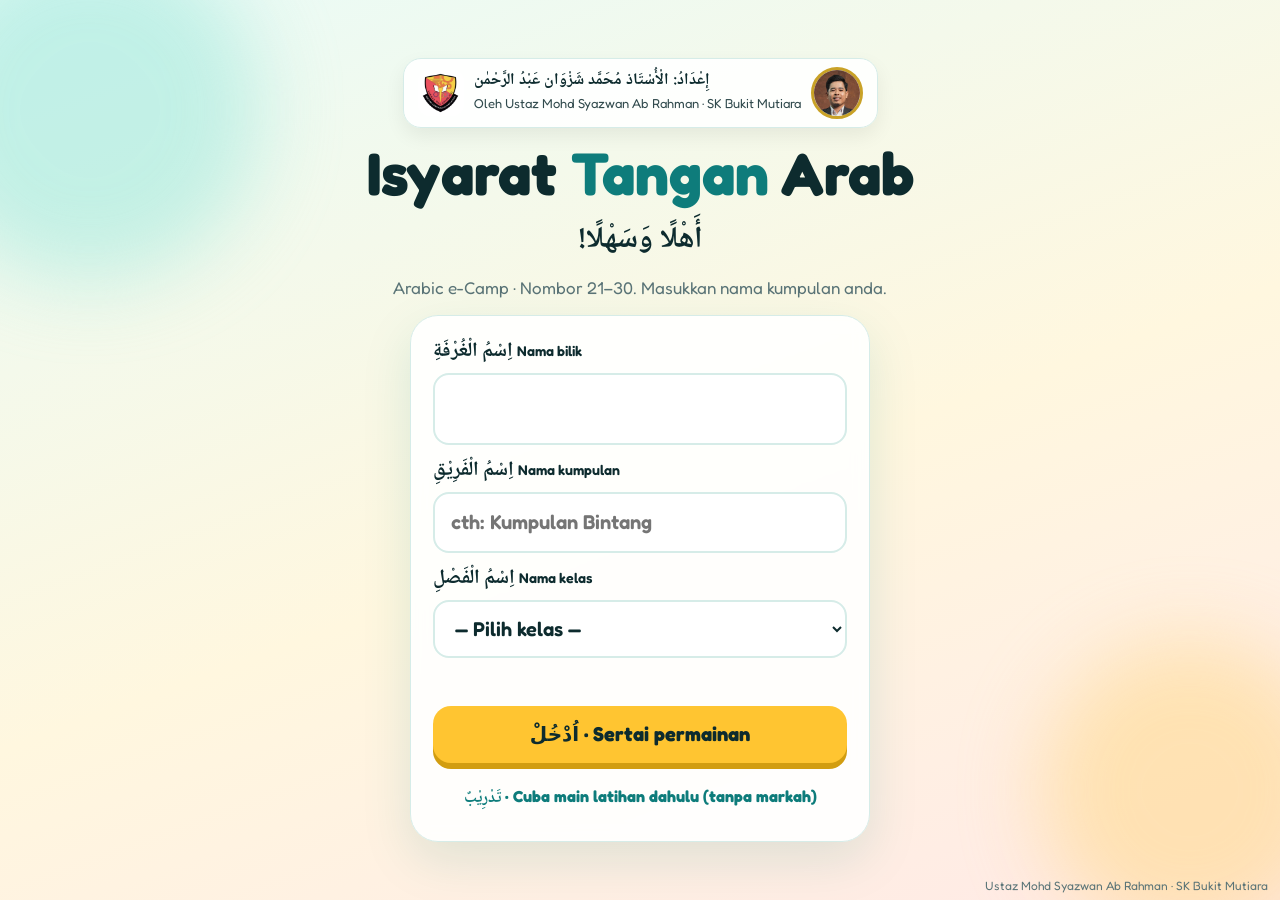
==== commit 304a5007: "Trek lurus Grand Prix, muzik lumba baharu, nama kelas, pautan arabic-ecamp Co-Authored-By: Claude Op" ====
--- a/index.html
+++ b/index.html
@@ -24,6 +24,7 @@
 .sub{color:var(--mut);margin:0;max-width:520px}
 .card{background:#ffffffe6;border:1px solid var(--line);border-radius:28px;padding:22px;box-shadow:0 18px 50px #0e7c7b22;width:min(460px,100%);display:grid;gap:12px;backdrop-filter:blur(8px)}
 label{font-weight:600;text-align:left;display:grid;gap:6px}
+select{font:inherit;font-size:20px;padding:14px 16px;border-radius:16px;border:2px solid #d6ece8;background:#fff;width:100%;color:#0d2b2e}
 input{font:inherit;font-size:20px;padding:14px 16px;border-radius:16px;border:2px solid var(--line);background:#fff;width:100%;text-transform:none}
 input:focus{outline:3px solid var(--sun);border-color:var(--sun)}
 #inBilik{text-transform:uppercase;letter-spacing:3px;text-align:center;font-weight:700;font-size:28px}
@@ -117,6 +118,7 @@
 .cred{display:flex;align-items:center;gap:10px;text-align:left}.cred img{width:46px;height:46px;object-fit:contain;background:#fff;border-radius:12px;padding:3px}.cred b{display:block;font-size:15px;line-height:1.2}.cred span{font-size:13px;opacity:.85}
 .credj{background:#ffffffe6;border:1px solid #d6ece8;border-radius:18px;padding:8px 14px;color:#0d2b2e;box-shadow:0 8px 20px #0001}
 .cred .uimg{width:52px;height:52px;border-radius:50%;object-fit:cover;border:3px solid #c9a227;padding:0;background:none}
+.qtop .say .ar{font-size:15px;line-height:1}
 #fx{position:fixed;inset:0;pointer-events:none;z-index:20;width:100%;height:100%}
 .brandz{position:fixed;right:12px;bottom:calc(6px + env(safe-area-inset-bottom));font-size:12px;color:var(--mut);z-index:1}
 @media(max-width:700px){.howto{grid-template-columns:minmax(0,1fr)}}
@@ -137,6 +139,7 @@
   <form class="card" id="fJoin">
     <label><span><span class="ar" style="font-size:20px">اِسْمُ الْغُرْفَةِ</span> <small>Nama bilik</small></span><input id="inBilik" maxlength="12" autocomplete="off" required></label>
     <label><span><span class="ar" style="font-size:20px">اِسْمُ الْفَرِيْقِ</span> <small>Nama kumpulan</small></span><input id="inNama" maxlength="20" autocomplete="off" placeholder="cth: Kumpulan Bintang" required></label>
+    <label><span><span class="ar" style="font-size:20px">اِسْمُ الْفَصْلِ</span> <small>Nama kelas</small></span><select id="inKelas" required><option value="">— Pilih kelas —</option><optgroup label="Tahun 3"><option>3 Cambridge</option><option>3 Harvard</option><option>3 Oxford</option><option>3 Malaya</option><option>3 Stanford</option></optgroup><optgroup label="Tahun 1"><option>1 Cambridge</option><option>1 Harvard</option><option>1 Oxford</option><option>1 Malaya</option><option>1 Stanford</option></optgroup><optgroup label="Tahun 2"><option>2 Cambridge</option><option>2 Harvard</option><option>2 Oxford</option><option>2 Malaya</option><option>2 Stanford</option></optgroup><optgroup label="Tahun 4"><option>4 Cambridge</option><option>4 Harvard</option><option>4 Oxford</option><option>4 Malaya</option><option>4 Stanford</option></optgroup><optgroup label="Tahun 5"><option>5 Cambridge</option><option>5 Harvard</option><option>5 Oxford</option><option>5 Malaya</option><option>5 Stanford</option></optgroup><optgroup label="Tahun 6"><option>6 Cambridge</option><option>6 Harvard</option><option>6 Oxford</option><option>6 Malaya</option><option>6 Stanford</option></optgroup></select></label>
     <div class="err" id="joinErr"></div>
     <button class="btn sun" id="btnJoin" type="submit">اُدْخُلْ · Sertai permainan</button>
     <button class="btn link" type="button" id="btnDemo"><span class="ar">تَدْرِيْبٌ</span> · Cuba main latihan dahulu (tanpa markah)</button>
@@ -339,12 +342,13 @@
 /* ================= SERTAI & TUNGGU ================= */
 $('#inBilik').value=(qs.get('bilik')||'').toUpperCase();
 if($('#inBilik').value)setTimeout(()=>$('#inNama').focus(),300);
-(function resume(){try{const o=JSON.parse(localStorage.getItem('ita-sesi')||'null');if(o&&o.bilik&&(!qs.get('bilik')||qs.get('bilik').toUpperCase()===o.bilik)&&o.i<o.n){S=o;$('#inBilik').value=o.bilik;$('#inNama').value=o.nama;$('#btnJoin').textContent='Sambung semula sebagai '+o.nama}}catch(e){}})();
+(function resume(){try{const o=JSON.parse(localStorage.getItem('ita-sesi')||'null');if(o&&o.bilik&&(!qs.get('bilik')||qs.get('bilik').toUpperCase()===o.bilik)&&o.i<o.n){S=o;$('#inBilik').value=o.bilik;{const p=String(o.nama).split(' · ');$('#inNama').value=p[0];if(p[1])$('#inKelas').value=p[1]}$('#btnJoin').textContent='Sambung semula sebagai '+o.nama}}catch(e){}})();
 $('#fJoin').onsubmit=async e=>{
   e.preventDefault();audio();SFX.tap();initCam();
-  const bilik=$('#inBilik').value.trim().toUpperCase(),nama=$('#inNama').value.trim();
+  const bilik=$('#inBilik').value.trim().toUpperCase(),kelas=$('#inKelas').value,nama=$('#inNama').value.trim()+(kelas?' · '+kelas:'');
   if(!/^[A-Z0-9]{3,12}$/.test(bilik))return $('#joinErr').textContent='Semak nama bilik (cth: QAMAR27).';
-  if(!nama)return $('#joinErr').textContent='Tulis nama kumpulan.';
+  if(!$('#inNama').value.trim())return $('#joinErr').textContent='Tulis nama kumpulan.';
+  if(!kelas)return $('#joinErr').textContent='Pilih nama kelas.';
   $('#btnJoin').disabled=true;$('#joinErr').textContent='Menyambung…';
   try{
     if(!(S&&S.bilik===bilik&&S.nama===nama)){
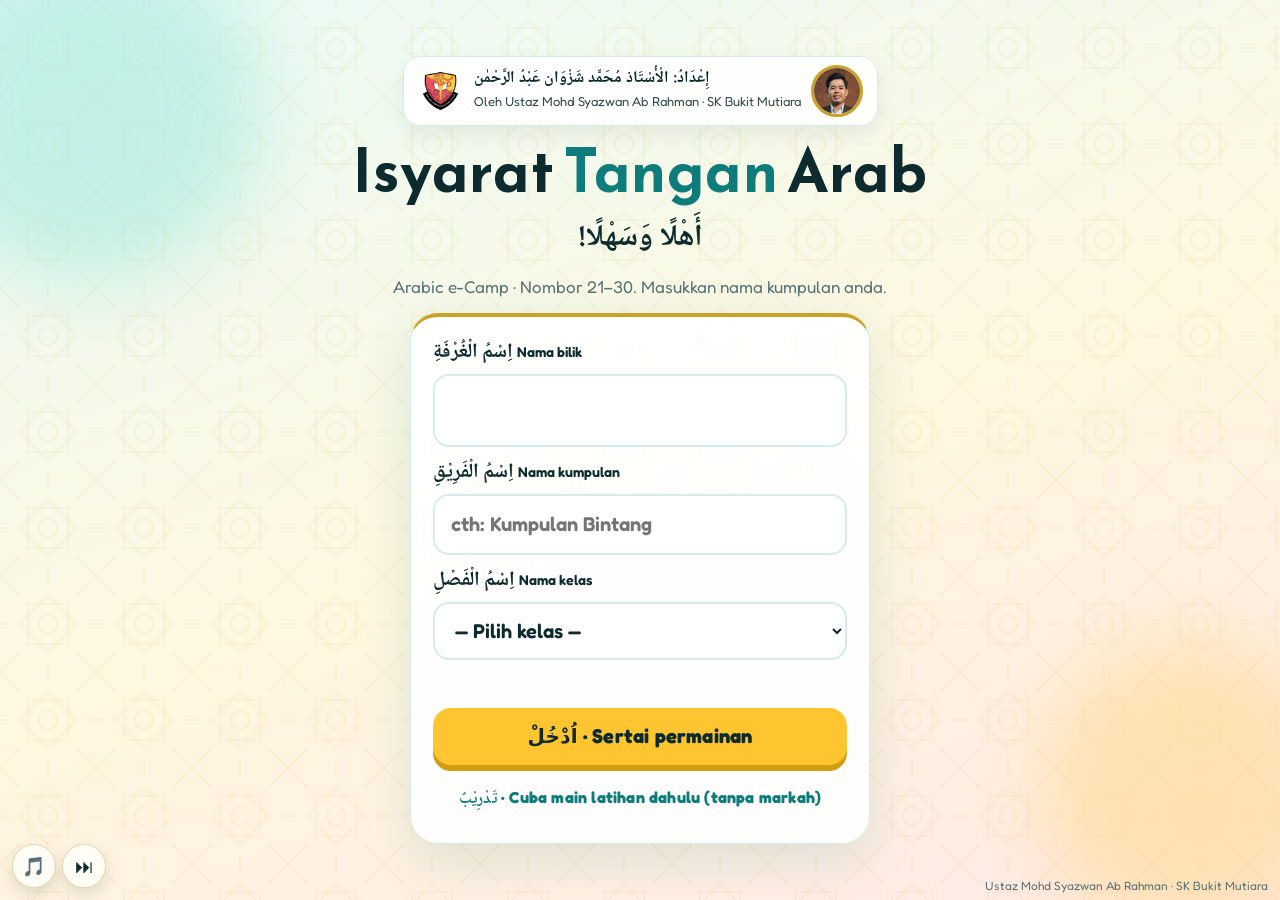
==== commit e8c940e5: "Muzik & bunyi Pixabay, gambar sebenar, Grand Prix 3D, Irama Warna 3D jelas, nama kumpulan auto, tema" ====
--- a/index.html
+++ b/index.html
@@ -119,13 +119,17 @@
 .credj{background:#ffffffe6;border:1px solid #d6ece8;border-radius:18px;padding:8px 14px;color:#0d2b2e;box-shadow:0 8px 20px #0001}
 .cred .uimg{width:52px;height:52px;border-radius:50%;object-fit:cover;border:3px solid #c9a227;padding:0;background:none}
 .qtop .say .ar{font-size:15px;line-height:1}
+.backb{font:inherit;font-weight:700;font-size:15px;background:#fff;border:1px solid #d6e2e0;border-radius:12px;padding:9px 16px;cursor:pointer;color:#0b2427;box-shadow:0 4px 12px #0b24270d;margin-bottom:12px;display:inline-flex;align-items:center;gap:6px}
+.backb:hover{border-color:#0b6e6d;color:#0b6e6d}
 #fx{position:fixed;inset:0;pointer-events:none;z-index:20;width:100%;height:100%}
 .brandz{position:fixed;right:12px;bottom:calc(6px + env(safe-area-inset-bottom));font-size:12px;color:var(--mut);z-index:1}
 @media(max-width:700px){.howto{grid-template-columns:minmax(0,1fr)}}
 @media(prefers-reduced-motion:reduce){*{animation:none!important}}
 </style>
+<script src="ae-media.js"></script>
+<link rel="stylesheet" href="ae-theme.css">
 </head>
-<body>
+<body data-mus="sJoin:tunggu,sWait:tunggu,sPlay:live,sEnd:menang" data-musvol=".35">
 <div class="blob" style="width:340px;height:340px;background:#9ee8dc;left:-80px;top:-60px"></div>
 <div class="blob" style="width:300px;height:300px;background:#ffd98a;right:-60px;bottom:-40px;animation-delay:-5s"></div>
 <canvas id="fx"></canvas>
@@ -148,6 +152,7 @@
 
 <!-- MENUNGGU -->
 <section class="scr" id="sWait"><div class="center">
+  <button class="backb" data-back="sJoin" data-stoppoll="1">← Kembali</button>
   <span class="chip"><span class="pulse"></span> <span id="wName"></span> sudah sertai bilik <b id="wBilik"></b></span>
   <h2 class="ar" style="margin:0;font-size:clamp(30px,4.5vw,44px)">اِنْتَظِرْ مِنْ فَضْلِكَ…</h2><p class="sub" style="margin-top:-8px">Tunggu cikgu tekan MULA</p>
   <div class="wait-cam" id="waitCam"></div>
@@ -178,6 +183,7 @@
 
 <!-- TAMAT -->
 <section class="scr" id="sEnd"><div class="center">
+  <button class="backb" data-back="sJoin" data-reload="1">← Kembali ke skrin masuk</button>
   <div class="trophy" id="eIcon">🏆</div>
   <h2 style="margin:0;font-size:clamp(28px,5vw,44px)" id="eTitle">Tahniah!</h2>
   <div class="big" id="eScore">0</div>
@@ -232,6 +238,10 @@
  streak(){[523,659,784,1047,1319].forEach((f,i)=>tone(f,.18,'square',.07,i*.05))},
  win(){[[523,0],[659,.15],[784,.3],[1047,.45],[784,.62],[1047,.75]].forEach(([f,t])=>{tone(f,.35,'triangle',.22,t);tone(f/2,.35,'sine',.1,t)});tone(1319,.9,'triangle',.2,.9)}
 };
+/* bunyi sebenar (Pixabay) di atas bunyi sintesis */
+(function(){const M={ok:['betul',.8],no:['salah',.55],win:['tahniah',.8],cheer:['sorak',.7],vroom:['lumba',.55],nitro:['whoosh',.8],streak:['bintang',.6],pop:['whoosh',.4],screech:['whoosh',.5],horn:['enjin',.0]};
+ for(const k in M){if(typeof SFX[k]!=='function')continue;const f=SFX[k];SFX[k]=function(){try{if(window.AE&&M[k][1]>0)AE.sfx(M[k][0],M[k][1])}catch(e){}return f.apply(this,arguments)}}})();
+
 /* muzik latar gaya Arab (maqam Hijaz) + darbuka */
 const MEL=[62,63,66,67,69,0,67,66,63,62,0,0,69,70,69,67,66,67,63,62,62,63,66,67,69,72,70,69,67,66,63,62];
 const DRUM='D..tD.t.D..tD.tt';
@@ -241,7 +251,7 @@
   if(step%8===0)tone(midi(38),.35,'sine',.14,t,musG,midi(36));
   if(dr==='D')tone(110,.2,'sine',.22,t,musG,55);if(dr==='t')noise(.06,.18,3200,t,musG);
   nextT+=.135;step++}}
-function music(on){clearInterval(musT);musT=null;if(on&&musOn&&audio()){nextT=ac.currentTime+.05;musT=setInterval(musicTick,80)}}
+function music(on){if(window.AE&&!AE.failed){if(typeof RM!=="undefined"&&RM.stop)RM.stop();return}clearInterval(musT);musT=null;if(on&&musOn&&audio()){nextT=ac.currentTime+.05;musT=setInterval(musicTick,80)}}
 let arVoice=null;function lv(){try{arVoice=speechSynthesis.getVoices().find(v=>/^ar/i.test(v.lang))||null}catch(e){}}
 try{speechSynthesis.onvoiceschanged=lv;lv()}catch(e){}
 const PRAISE=['أحسنت','ممتاز','صحيح','جيد جدا'];
@@ -335,13 +345,32 @@
 async function pushScore(){
   if(!S||S.demo)return;if(sending){pending=true;return}
   sending=true;pending=false;
-  try{await api({action:'score',bilik:S.bilik,id:S.id,skor:S.skor,betul:S.betul,dijawab:S.i,selesai:S.i>=S.n?1:0,rekod:S.rekod||''})}catch(e){pending=true}
+  try{await api({action:'score',bilik:S.bilik,id:S.id,skor:S.skor,betul:S.betul,dijawab:S.i,selesai:S.i>=S.n?1:0,rekod:S.rekod||'',jaw:S.jaw||''})}catch(e){pending=true}
   sending=false;if(pending)setTimeout(pushScore,1500);
 }
 
 /* ================= SERTAI & TUNGGU ================= */
 $('#inBilik').value=(qs.get('bilik')||'').toUpperCase();
-if($('#inBilik').value)setTimeout(()=>$('#inNama').focus(),300);
+/* ingat nama kumpulan & kelas pada iPad ini (sekali isi sahaja; dikongsi semua stesen) */
+const AEK={get(){try{const m=JSON.parse(localStorage.getItem('ae-kumpulan')||'null');if(m&&m.nama)return m}catch(e){}try{const c=document.cookie.match(/(?:^|; )aek=([^;]*)/);if(c){const m=JSON.parse(decodeURIComponent(c[1]));if(m&&m.nama)return m}}catch(e){}return null},
+ set(m){if(!m||!m.nama)return;try{localStorage.setItem('ae-kumpulan',JSON.stringify(m))}catch(e){}try{document.cookie='aek='+encodeURIComponent(JSON.stringify(m))+';max-age=31536000;path=/;SameSite=Lax'}catch(e){}}};
+(function(){const saved=AEK.get();
+ const keep=()=>{const n=$('#inNama').value.trim();if(n)AEK.set({nama:n,kelas:$('#inKelas').value})};
+ $('#inNama').addEventListener('input',keep);$('#inKelas').addEventListener('change',keep);
+ if(!saved)return;
+ $('#inNama').value=saved.nama;if(saved.kelas)$('#inKelas').value=saved.kelas;
+ const lN=$('#inNama').closest('label'),lK=$('#inKelas').closest('label');lN.style.display='none';lK.style.display='none';
+ const card=document.createElement('div');card.className='aewb';
+ card.innerHTML=`<div class="ar" style="font-size:26px;color:#0e7c7b">مَرْحَبًا بِعَوْدَتِكُمْ!</div><small>Selamat kembali! iPad ini sudah ingat kumpulan anda:</small><b>${esc(saved.nama)}</b><span>${esc(saved.kelas||'')}</span><button type="button" class="btn link">✏️ Bukan kumpulan ini? Tukar nama</button>`;
+ card.style.cssText='display:grid;gap:4px;justify-items:center;text-align:center;background:linear-gradient(135deg,#fffaf0,#f2fbf8);border:2px solid #e7d6a0;border-radius:22px;padding:14px';
+ card.querySelector('b').style.cssText='font-size:28px;color:#0d2b2e;line-height:1.2';
+ card.querySelector('span').style.cssText='font-weight:700;color:#5a4300;background:#fbf1d3;border-radius:999px;padding:2px 14px';
+ lN.before(card);
+ const bj=$('#btnJoin'),orig=bj.innerHTML;bj.innerHTML='اُدْخُلْ · Masuk sebagai '+esc(saved.nama);
+ card.querySelector('button').onclick=()=>{lN.style.display='';lK.style.display='';card.remove();bj.innerHTML=orig;$('#inNama').select();$('#inNama').focus()};
+})();
+
+if($('#inBilik').value&&!AEK.get())setTimeout(()=>$('#inNama').focus(),300);
 (function resume(){try{const o=JSON.parse(localStorage.getItem('ita-sesi')||'null');if(o&&o.bilik&&(!qs.get('bilik')||qs.get('bilik').toUpperCase()===o.bilik)&&o.i<o.n){S=o;$('#inBilik').value=o.bilik;{const p=String(o.nama).split(' · ');$('#inNama').value=p[0];if(p[1])$('#inKelas').value=p[1]}$('#btnJoin').textContent='Sambung semula sebagai '+o.nama}}catch(e){}})();
 $('#fJoin').onsubmit=async e=>{
   e.preventDefault();audio();SFX.tap();initCam();
@@ -356,12 +385,13 @@
       if(!r.ok)throw new Error(r.err||'Gagal sertai');
       S={bilik,id:r.id,nama:r.nama||nama,n:0,i:0,skor:0,betul:0,streak:0};
     }
+    AEK.set({nama:$('#inNama').value.trim(),kelas:$('#inKelas').value});
     $('#joinErr').textContent='';save();goWait();
   }catch(err){$('#joinErr').textContent=err.name==='AbortError'?'Sambungan lambat. Cuba lagi.':err.message}
   $('#btnJoin').disabled=false;
 };
 $('#btnDemo').onclick=()=>{audio();SFX.tap();initCam();S={demo:true,nama:'Latihan',n:9,i:0,skor:0,betul:0,streak:0,seed:Math.floor(Math.random()*1e9)};goWait(true)};
-let pollT=null;
+let pollT=null;window.__stopPoll=()=>clearInterval(pollT);
 function goWait(demo){
   show('sWait');$('#wName').textContent=S.nama;$('#wBilik').textContent=S.demo?'LATIHAN':S.bilik;
   mountVideo($('#waitCam'));
@@ -410,7 +440,7 @@
 }
 function result(q,picked,left){
   clearInterval(tId);
-  const ok=picked===q.ans.n;S.i++;S.rekod=(S.rekod||'')+(ok?'1':'0');
+  const ok=picked===q.ans.n;S.i++;S.rekod=(S.rekod||'')+(ok?'1':'0');S.jaw=(S.jaw?S.jaw+',':'')+(picked==null?'-':'n'+picked);
   if(ok){S.betul++;S.streak++;const add=10+Math.round(left/5)+(S.streak>=3?5:0);S.skor+=add;SFX.ok();burst(80);if(S.streak>=3)setTimeout(SFX.streak,350);fb(true,`+${add} mata`+(S.streak>=3?' · 🔥 '+S.streak+' berturut':''))}
   else{S.streak=0;SFX.no();fb(false,`Jawapan: ${q.ans.n} = ${q.ans.rm}`,picked==null)}
   speakQ(ok?PRAISE[Math.floor(Math.random()*PRAISE.length)]:(picked==null?'انتهى الوقت':'خطأ'),1);setTimeout(()=>speak(q.ans),1100);
@@ -544,5 +574,11 @@
 document.addEventListener('visibilitychange',()=>{if(!document.hidden&&ac)ac.resume().catch(()=>{})});
 }
 </script>
+<script>
+document.addEventListener('click',e=>{const b=e.target.closest('[data-back]');if(!b)return;
+  if(b.dataset.reload){location.href=location.pathname+location.search;return}
+  try{if(b.dataset.stoppoll&&window.__stopPoll)window.__stopPoll()}catch(x){}
+  document.querySelectorAll('.scr').forEach(s=>s.classList.toggle('on',s.id===b.dataset.back))});
+</script>
 </body>
 </html>
--- a/ae-theme.css
+++ b/ae-theme.css
@@ -0,0 +1,20 @@
+/* Arabic e-Camp · tema Arab elegan (latar cerah) */
+@import url('https://fonts.googleapis.com/css2?family=Amiri:wght@400;700&family=Reem+Kufi:wght@500;700&display=swap');
+:root{--gold:#c9a227;--gold2:#e7d6a0;--teal:#0e7c7b}
+body::before{content:"";position:fixed;inset:0;pointer-events:none;z-index:-1;opacity:.55;
+ background-image:url("data:image/svg+xml,%3Csvg xmlns='http://www.w3.org/2000/svg' width='96' height='96' viewBox='0 0 96 96'%3E%3Cg fill='none' stroke='%23c9a227' stroke-opacity='.22' stroke-width='1.1'%3E%3Crect x='28' y='28' width='40' height='40'/%3E%3Crect x='28' y='28' width='40' height='40' transform='rotate(45 48 48)'/%3E%3Ccircle cx='48' cy='48' r='9'/%3E%3Cpath d='M0 0 L20 20 M96 0 L76 20 M0 96 L20 76 M96 96 L76 76 M48 0 V8 M48 88 V96 M0 48 H8 M88 48 H96'/%3E%3C/g%3E%3C/svg%3E");
+ background-size:96px 96px}
+.hdr{border-bottom:0!important}
+.hdr::after{content:"";position:absolute;left:0;right:0;bottom:-10px;height:10px;pointer-events:none;
+ background:url("data:image/svg+xml,%3Csvg xmlns='http://www.w3.org/2000/svg' width='40' height='10' viewBox='0 0 40 10'%3E%3Cpath d='M0 0 H40 V2 H0Z' fill='%23c9a227'/%3E%3Cpath d='M0 2 Q10 10 20 2 Q30 10 40 2' fill='%23fbf1d3' stroke='%23c9a227' stroke-width='1'/%3E%3Ccircle cx='20' cy='5' r='1.4' fill='%230e7c7b'/%3E%3C/svg%3E") repeat-x;background-size:40px 10px}
+.arL,.logo,.hdr .ttl .ar,h1 .ar,h2.ar{font-family:'Amiri','Noto Naskh Arabic',serif}
+.logo{font-family:'Reem Kufi','Fredoka',sans-serif!important;letter-spacing:.5px}
+.card,.qbox,.setwrap>.card,.panel,.box{border-top:4px solid var(--gold)!important}
+.btn{letter-spacing:.2px}
+.navbar{position:sticky!important;top:var(--hh,74px);z-index:6!important;max-width:none!important;margin:0!important;padding:10px max(24px,calc((100vw - 1280px)/2 + 24px))!important;background:#fffdf7ee;backdrop-filter:blur(10px);border-bottom:1px solid var(--gold2);box-shadow:0 8px 20px #7a5a0010}
+.navbar a,.navbar button{border-color:var(--gold2)!important;font-size:13px!important;padding:7px 11px!important}
+.navbar .back2{background:#fbf1d3!important;color:#5a4300!important;border-color:var(--gold)!important;font-size:15px!important}
+.backb{border-color:var(--gold2)!important;background:#fffdf6!important}
+.aeorn{display:flex;align-items:center;gap:10px;justify-content:center;color:var(--gold);margin:4px 0}
+.aeorn::before,.aeorn::after{content:"";height:2px;flex:1;max-width:120px;background:linear-gradient(90deg,transparent,var(--gold))}
+.aeorn::after{background:linear-gradient(270deg,transparent,var(--gold))}
